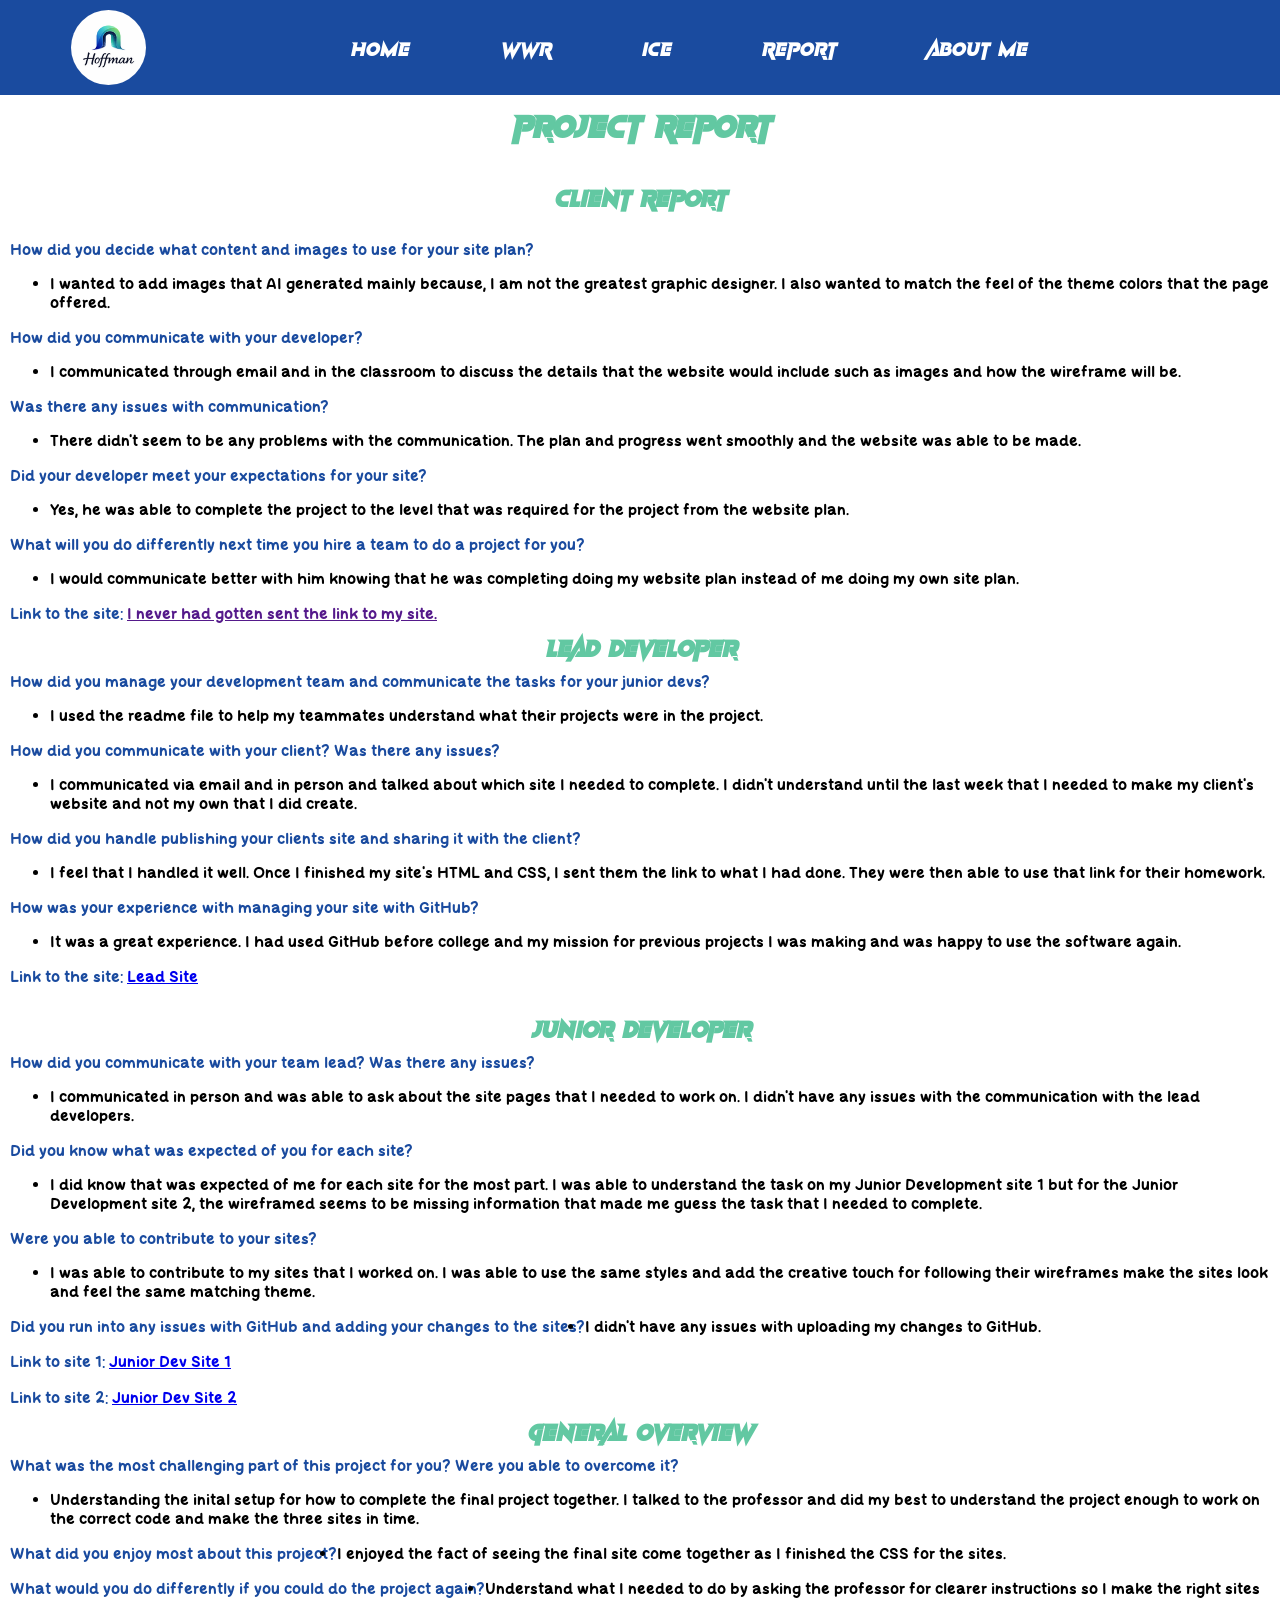
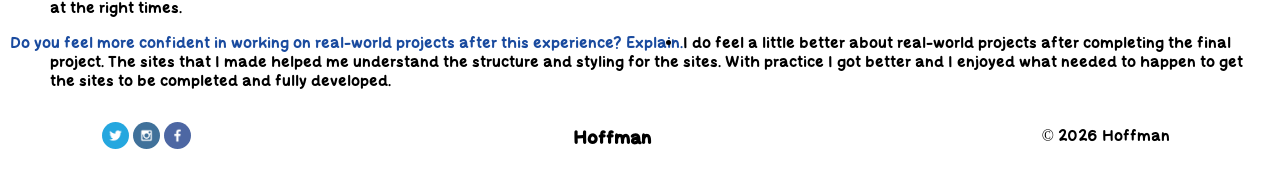
==== project-report.html @ eb98ff64 "finished" ====
<!DOCTYPE html>
<html lang="en">
<head>
	<meta charset="UTF-8">
	<title>Project Report</title>
	<link rel="stylesheet" href="styles/style.css">
</head>
<body>
	<div id="main">
		<header>
			<a id="nav1" href="index.html"><img src="images/hoffman_logo_128x128_filled.png" height="128" width="128" alt="Portal Page Logo"/></a>
			<nav>
				<ul>
					<li><a href="index.html">Home</a></li>
					<li><a href="projects/rafting_test.html">WWR</a></li>
					<li><a href="ice/ice.html">ICE</a></li>
					<li><a href="project-report.html">Report</a></li>
					<li><a href="about_me.html">About Me</a></li>
				</ul>
			</nav>
		</header>
		<main id="main-project">
			<h1>Project Report</h1><br>


			<h2>Client Report</h2><br>
			<p>How did you decide what content and images to use for your site plan?</p><br>
			<ul>
				<li>I wanted to add images that AI generated mainly because, I am not the
					greatest graphic designer. I also wanted to match the feel of the
					theme colors that the page offered.</li>
			</ul>
			<p>How did you communicate with your developer?</p><br>
			<ul>
				<li>I communicated through email and in the classroom to discuss the details
				that the website would include such as images and how the wireframe will be.</li>
			</ul>
			<p>Was there any issues with communication?</p><br>
			<ul>
				<li>There didn't seem to be any problems with the communication. The plan
				and progress went smoothly and the website was able to be made.</li>
			</ul>
			<p>Did your developer meet your expectations for your site?</p><br>
			<ul>
				<li>Yes, he was able to complete the project to the level that was required
				for the project from the website plan.</li>
			</ul>
			<p>What will you do differently next time you hire a team to do a project
				for you?</p><br>
			<ul>
				<li>I would communicate better with him knowing that he was completing doing
				my website plan instead of me doing my own site plan.</li>
			</ul>
			<p>Link to the site: <a href="">I never had gotten sent the link to my site.</a></p><br>


			<h2>Lead Developer</h2>
			<p>How did you manage your development team and communicate the tasks for your
				junior devs?</p><br>
			<ul>
				<li>I used the readme file to help my teammates understand what their projects were in the project.</li>
			</ul>
			<p>How did you communicate with your client? Was there any issues?</p><br>
			<ul>
				<li>I communicated via email and in person and talked about which site I
				needed to complete. I didn't understand until the last week that I needed
				to make my client's website and not my own that I did create.</li>
			</ul>
			<p>How did you handle publishing your clients site and sharing it with the client?</p><br>
			<ul>
				<li>I feel that I handled it well. Once I finished my site's HTML and CSS,
				I sent them the link to what I had done. They were then able to use that link
				for their homework.</li>
			</ul>
			<p>How was your experience with managing your site with GitHub?</p><br>
			<ul>
				<li>It was a great experience. I had used GitHub before college and my mission for
				previous projects I was making and was happy to use the software again.</li>
			</ul>
			<p>Link to the site: <a href="https://unteachablegame.github.io/wdd130-bae/">Lead Site</a></p><br><br>


			<h2>Junior Developer</h2>
			<p>How did you communicate with your team lead? Was there any issues?</p><br>
			<ul>
				<li>I communicated in person and was able to ask about the site pages that I needed
				to work on. I didn't have any issues with the communication with the lead
				developers.</li>
			</ul>
			<p>Did you know what was expected of you for each site?</p><br>
			<ul>
				<li>I did know that was expected of me for each site for the most part. I was able
				to understand the task on my Junior Development site 1 but for the Junior
				Development site 2, the wireframed seems to be missing information that made me
				guess the task that I needed to complete.</li>
			</ul>
			<p>Were you able to contribute to your sites?</p><br>
			<ul>
				<li>I was able to contribute to my sites that I worked on. I was able to
				use the same styles and add the creative touch for following their
				wireframes make the sites look and feel the same matching theme.</li>
			</ul>
			<p>Did you run into any issues with GitHub and adding your changes to the
				sites?</p>
			<ul>
				<li>I didn't have any issues with uploading my changes to GitHub.</li>
			</ul>
			<p>Link to site 1: <a href="https://dj-knudsen.github.io/wdd130-cruz/">Junior Dev Site 1</a></p><br><br>
			<p>Link to site 2: <a href="https://hawlyway.github.io/wdd130-isaacm/">Junior Dev Site 2</a></p><br>


			<h2>General Overview</h2>
			<p>What was the most challenging part of this project for you? Were you able
				to overcome it?</p><br>
			<ul>
				<li>Understanding the inital setup for how to complete the final project
				together. I talked to the professor and did my best to understand the
				project enough to work on the correct code and make the three sites in time.</li>
			</ul>
			<p>What did you enjoy most about this project?</p>
			<ul>
				<li>I enjoyed the fact of seeing the final site come together as I finished
				the CSS for the sites.</li>
			</ul>
			<p>What would you do differently if you could do the project again?</p>
			<ul>
				<li>Understand what I needed to do by asking the professor for clearer
				instructions so I make the right sites at the right times.</li>
			</ul>
			<p>Do you feel more confident in working on real-world projects after this
				experience? Explain.</p>
			<ul>
				<li>I do feel a little better about real-world projects after completing the
				final project. The sites that I made helped me understand the structure and
				styling for the sites. With practice I got better and I enjoyed what needed
				to happen to get the sites to be completed and fully developed.</li>
			</ul>
		</main>
		<footer>
			<div id="logos">
				<a href="https://x.com/"><img src="images/twitter.png" alt="twitter link"></a>
				<a href="https://www.instagram.com/"><img src="images/instagram.png" alt="twitter link"></a>
				<a href="https://www.facebook.com/"><img src="images/facebook.png" alt="twitter link"></a>
			</div>
			<h3>Hoffman</h3>
			<p>&copy; 2026 Hoffman</p>
		</footer>
	</div>
</body>
</html>
---- styles/style.css ----
@font-face {
    font-family: "Maximum Voltage";
    src: url("../fonts/Maximum_Voltage_Italic.otf");
}

@font-face {
    font-family: "Power Calm";
    src: url("../fonts/Power_Calm.otf");
}

body {
    margin: 0;
    padding: 0;
}

header {
    display: grid;
    background-color: #1A4B9F;
    grid-template-columns: 1.5fr 0.2fr 5fr 2fr;
}

header a {
    display: flex;
    justify-content: center;
    align-items: center;
    margin: 10px 20px;
}

header a img {
    border-radius: 100px;
    width: 75px;
    height: 75px;
}

nav {
    display: grid;
    grid-column: 3/4;
}

nav ul {
    display: flex;
    justify-content: space-evenly;
    align-items: center;
    flex-flow: nowrap row;
    gap: 30px;
    list-style: none;
    width: 100%;
    margin: 15px 30px 15px;
}

nav ul li a {
    display: flex;
    padding: 5px;
    color: white;
    text-decoration: none;
    font-family: "Maximum Voltage", serif;
    font-size: 20px;
}

nav ul li a:hover {
    font-size: 25px;
}

#main-project {
    margin: 10px;
    padding: 0;
}

#main-project h1, h2 {
    font-family: "Maximum Voltage", serif;
    justify-content: center;
    text-align: center;
    color: #62C8A2;
    margin: 10px;
    padding: 0;
}

#main-project p, li {
    font-family: "Power Calm", serif;
    justify-content: center;
    text-align: left;
    color: #1A4B9F;
    margin: 0;
    padding: 0;
}

#main-project li {
    color: black;
}

#hero-box {
    grid-row: 1/2;
    padding: 0;
    margin-bottom: 0;
    width: 100%;
    height: 600px;
    position: relative;
    overflow: hidden;
}

#hero-box img {
    object-fit: cover;
    width: 100%;
    height: 100%;
    position: absolute;
    z-index: 0;
}

#hero-content {
    margin: 80px;
    height: 350px;
    position: absolute;
    display: grid;
    grid-template: 3fr 2fr 1fr / 1fr 1fr;
    justify-content: space-around;
    z-index: 1;
}

#hero-content h1, p, h3 {
    float: left;
    align-items: center;
    font-family: "Power Calm", serif;
    margin: 10px;
    padding-left: 5px;
}

#hero-content h1 {
    grid-row: 1 / 2;
    padding-right: 150px;
    font-weight: bold;
    font-size: 30px;
}

#hero-content p {
    grid-row: 2/3;
    float: left;
    align-items: unset;
}

#hero-content h3 {
    grid-row: 3/4;
    justify-self: left;
    padding-left: 20px;
}

#hero-content h3 a {
    color: white;
    background-color: #62C8A2;
    border-radius: 30px;
    text-decoration: none;
    padding: 15px 60px 15px;
}

#content-box {
    grid-row: 2/3;
    display: flex;
    flex-flow: nowrap row;
    justify-content: space-evenly;
    /*align-items: center;*/
    margin: 30px;
}

.c-box {
    background-color: #1F70A9;
    color: #ffffff;
    height: 340px;
    width: 286px;
}

#c1 {
    align-self: center;
}

#newsletter {
    grid-row: 3/4;
    background-color: #1A4B9F;
    border: 1px solid yellow;
    color: white;
    display: grid;
    grid-template-rows: 1fr 1fr 3fr 1fr;
}

#newsletter h1, p, form, h3 {
    justify-self: center;
}

#newsletter form {

}

#form-grid {
    display: grid;
    grid-template-columns: 1fr 1fr 1fr 1fr;
    grid-template-rows: 1fr 1fr;
    margin: 0 50px 0;
    padding: 0 50px 0;
}

#form-grid label {
    justify-self: center;
    align-self: center;
}

.firstNameText {
    grid-column: 1/2;
    grid-row: 1/2;
}

.firstName {
    grid-column: 2/3;
    grid-row: 1/2;
}

.lastNameText {
    grid-column: 1/2;
    grid-row: 2/3;
}

.lastName {
    grid-column: 2/3;
    grid-row: 2/3;
}

.emailText {
    grid-column: 3/4;
    grid-row: 1/2;
}

.emailBox {
    grid-column: 4/5;
    grid-row: 1/2;
}

.infoButton {
    grid-column: 3/4;
    grid-row: 2/3;
}

.infoText {
    grid-column: 4/5;
    grid-row: 2/3;
}

footer {
    background-color: white;
    display: flex;
    flex-flow: nowrap row;
    justify-content: space-between;
    padding: 10px 100px 10px;
}

#logos {
    display: flex;
    flex-flow: nowrap row;
    justify-content: space-evenly;
    align-items: center;
}

#logos img {
    /*justify-self: center;*/
    /*align-content: center;*/
    border-radius: 50px;
    height: 27px;
    width: 27px;
    margin-left: 2px;
    margin-right: 2px;
}
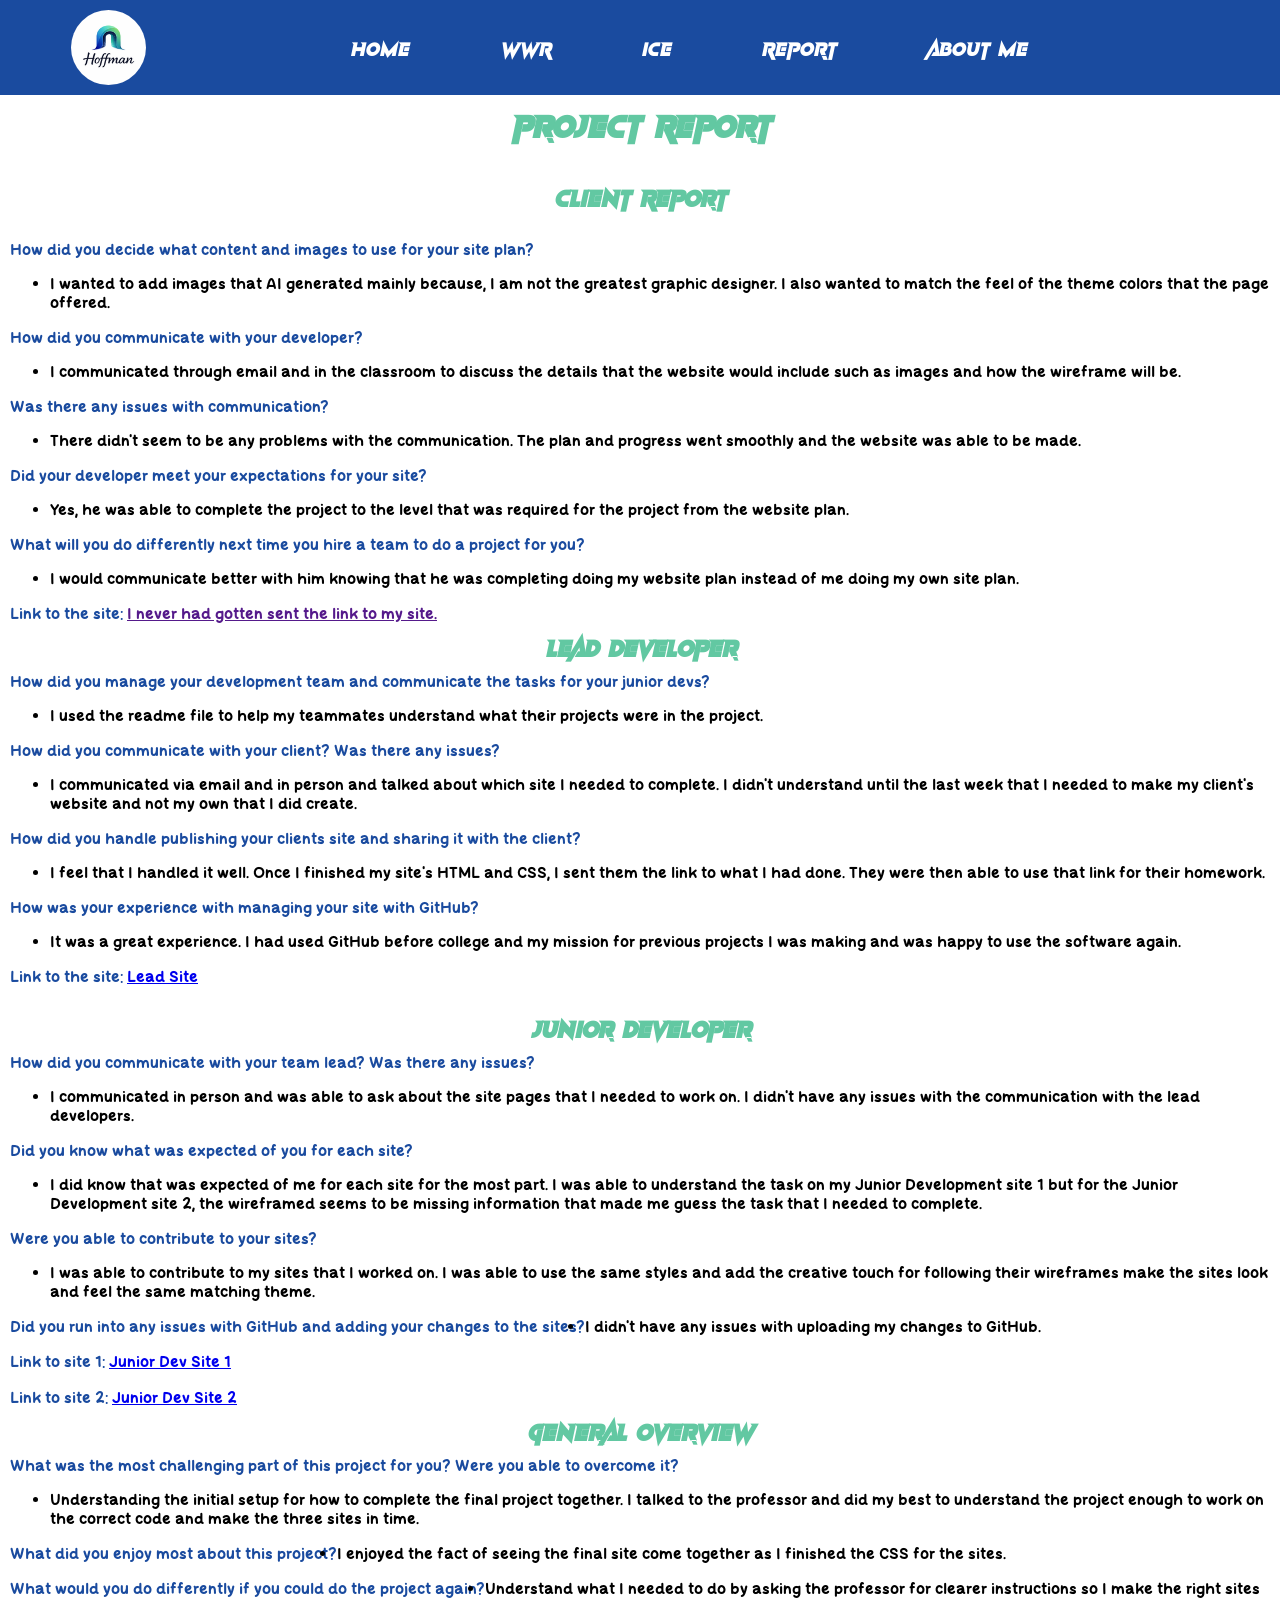
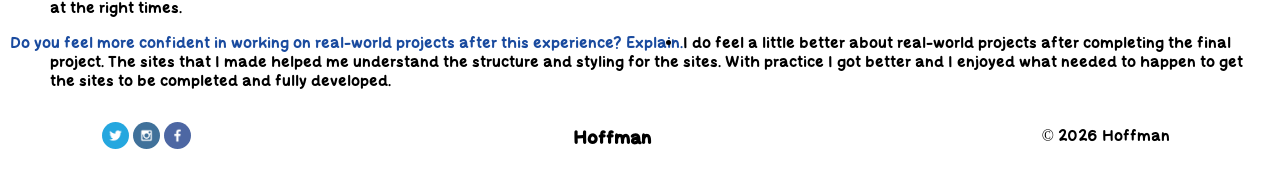
==== commit 2935497f: "words" ====
--- a/project-report.html
+++ b/project-report.html
@@ -113,7 +113,7 @@
 			<p>What was the most challenging part of this project for you? Were you able
 				to overcome it?</p><br>
 			<ul>
-				<li>Understanding the inital setup for how to complete the final project
+				<li>Understanding the initial setup for how to complete the final project
 				together. I talked to the professor and did my best to understand the
 				project enough to work on the correct code and make the three sites in time.</li>
 			</ul>
